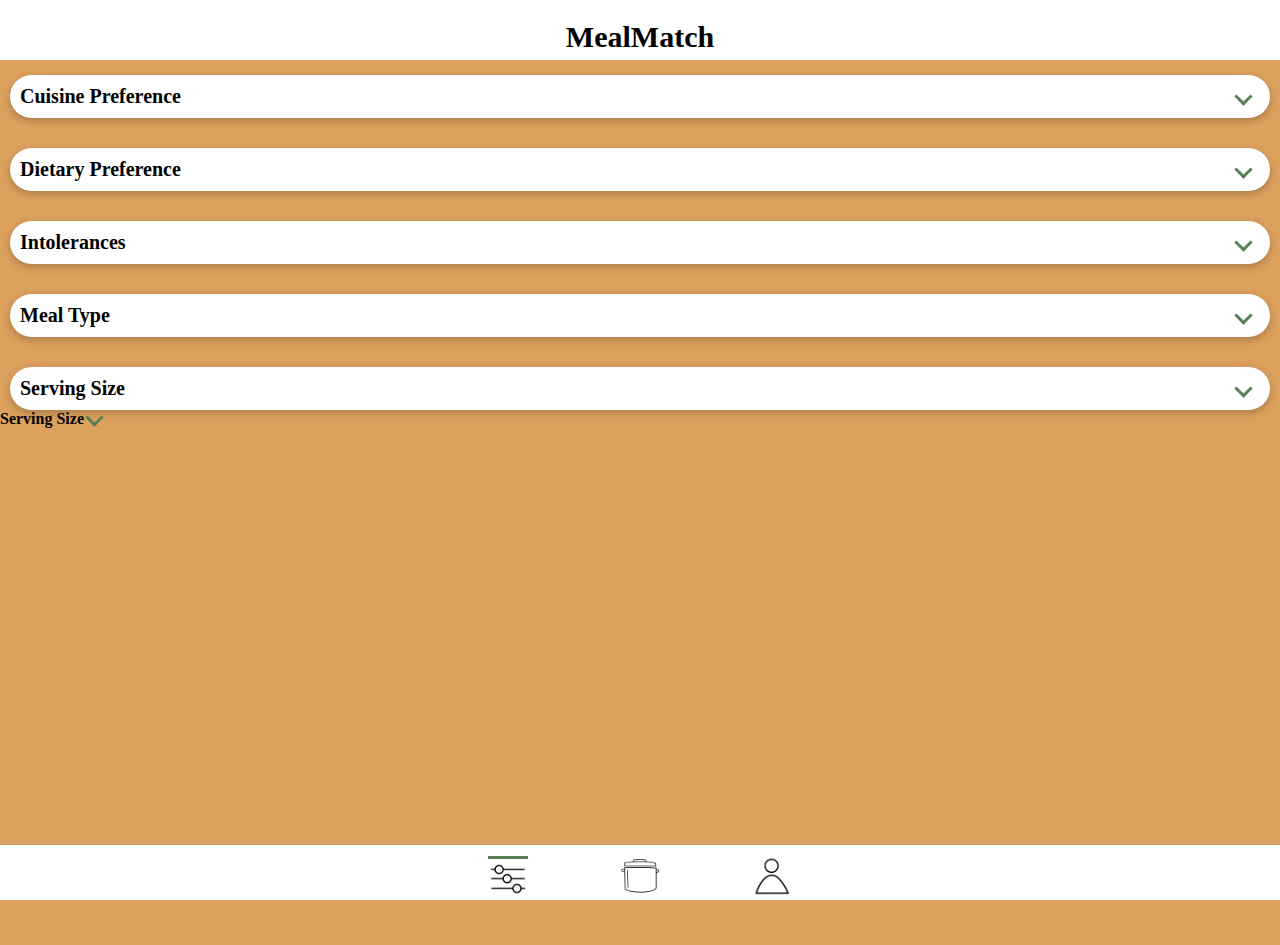
==== index.html @ 29ecc794 "More UI" ====
<!DOCTYPE html>
    <head>
        <meta name="viewport" content="width=device-width, initial-scale=1.0, viewport-fit=cover">
        <meta name="apple-mobile-web-app-capable" content="yes">
        <title>Samuel Keon Linnemann</title>

        <link rel="stylesheet" href="style.css">
        <script src="script.js"></script>

        <link rel="preconnect" href="https://fonts.googleapis.com">
        <link rel="preconnect" href="https://fonts.gstatic.com" crossorigin>
        <link href="https://fonts.googleapis.com/css2?family=Signika+Negative:wght@300..700&display=swap" rel="stylesheet">
    </head>

    <body>
        <div id="main">
            <div id="header">
                <h1>MealMatch</h1>
            </div>
            <div id="preferencePage" class="page">
                <label id="cuisineToggleLabel" class="option">
                    Cuisine Preference
                    <input type="checkbox" id="cuisineToggle" class="toggle">
                    <span class="chevron"></span>
                </label>
                <div id="cusisineOptions" class="cuisine-Dropdown" style="display: none;">
                    <button id="Asian" class="optionSelect" data-selected="false">Asian</button>
                    <button id="American" class="optionSelect" data-selected="false">American</button>
                    <button id="British" class="optionSelect" data-selected="false">British</button>
                    <button id="Chinese" class="optionSelect" data-selected="false">Chinese</button>
                    <button id="European" class="optionSelect" data-selected="false">European</button>
                    <button id="Indian" class="optionSelect" data-selected="false">Indian</button>
                    <button id="Italian" class="optionSelect" data-selected="false">Italian</button>
                    <button id="Japanese" class="optionSelect" data-selected="false">Japanese</button>
                    <button id="Latin American" class="optionSelect" data-selected="false">Latin American</button>
                    <button id="Mexican" class="optionSelect" data-selected="false">Mexican</button>
                    <button id="Southern" class="optionSelect" data-selected="false">Southern</button>
                    <button id="Spanish" class="optionSelect" data-selected="false">Spanish</button>
                    <button id="German" class="optionSelect" data-selected="false">German</button>
                    <button id="French" class="optionSelect" data-selected="false">French</button>
                    <button id="Greek" class="optionSelect" data-selected="false">Greek</button>
                </div>

                <label id="dietaryToggleLabel" class="option">
                    Dietary Preference
                    <input type="checkbox" id="dietaryToggle" class="toggle">
                    <span class="chevron"></span>
                </label>
                <div id="dietaryOptions" class="dietary-Dropdown" style="display: none;">
                    <button id="vegetarian" class="optionSelect" data-selected="false">Vegetarian</button>
                    <button id="vegan" class="optionSelect" data-selected="false">Vegan</button>
                    <button id="Pescetarian" class="optionSelect" data-selected="false">Pescetarian</button>
                    <button id="Paleo" class="optionSelect" data-selected="false">Paleo</button>
                </div>

                <label id="intolerancesToggleLabel" class="option">
                    Intolerances
                    <input type="checkbox" id="intolerancesToggle" class="toggle">
                    <span class="chevron"></span>
                </label>
                <div id="intolerancesOptions" class="intolerances-Dropdown" style="display: none;">
                    <button id="dairy" class="optionSelect" data-selected="false">Dairy</button>
                    <button id="peanut" class="optionSelect" data-selected="false">Peanut</button>
                    <button id="gluten" class="optionSelect" data-selected="false">Gluten</button>
                    <button id="wheat" class="optionSelect" data-selected="false">Wheat</button>
                    <button id="soy" class="optionSelect" data-selected="false">Soy</button>
                    <button id="egg" class="optionSelect" data-selected="false">Egg</button>
                </div>

                <label id="typeToggleLabel" class="option">
                    Meal Type
                    <input type="checkbox" id="typeToggle" class="toggle">
                    <span class="chevron"></span>
                </label>
                <div id="typeOptions" class="type-Dropdown" style="display: none;">
                    <button id="breakfast" class="optionSelect" data-selected="false">Breakfast</button>
                    <button id="mainCourse" class="optionSelect" data-selected="false">Main Course</button>
                    <button id="sideDish" class="optionSelect" data-selected="false">Side Dish</button>
                    <button id="dessert" class="optionSelect" data-selected="false">Dessert</button>
                    <button id="appetizer" class="optionSelect" data-selected="false">Appetizer</button>
                    <button id="fingerFood" class="optionSelect" data-selected="false">Finger Food</button>
                    <button id="soup" class="optionSelect" data-selected="false">Soup</button>
                </div>  
            </div>

            <label id="servingSizeToggleLabel" class="option">
                Serving Size
                <input type="checkbox" id="servingSizeToggle" class="toggle">
                <span class="chevron"></span>
            </label>
            <div id="servingSizeOptions" class="servingSize-Dropdown" style="display: none;">
                <h2>Minimum Serving Size</h2>
                <input type="number" id="minServingSize" class="numberInput" data-selected="false" placeholder="Minimum" min="1" max="8">
                <h2>Maximum Serving Size</h2>
                <input type="number" id="maxServingSize" class="numberInput" placeholder="Maximum" max="8" min="1">
            </div>

            <label id="caloriesToggleLabel" class="option">
                Serving Size
                <input type="checkbox" id="caloriesToggle" class="toggle">
                <span class="chevron"></span>
            </label>
            <div id="servingSizeOptions" class="servingSize-Dropdown" style="display: none;">
                <h2>Minimum Serving Size</h2>
                <input type="number" id="minCalories" class="numberInput" data-selected="false" placeholder="Minimum" min="50" max="800">
                <h2>Maximum Serving Size</h2>
                <input type="number" id="maxCalories" class="numberInput" placeholder="Maximum" max="800" min="50">
            </div>
            

            <div id="suggestionPage" class="page">

            </div>
        </div>

        <div id="pageSelect" class="pageSelection">
            <button id="preferencePageButton" class="pageSelectButton"><img src="assets/bitmap.png"/></button>
            <button id="suggestionPageButton" class="pageSelectButton"><img src="assets/cookIcon.png"></button>
            <button id="profilePageButton" class="pageSelectButton"><img src="assets/profileIcon.png"></button>
        </div>
    </body>
</html>
---- style.css ----
/* Color palette */
#fff
#a3b18a
#3a5a40

body {
    margin: 0;
    font-family: 'Signika Negative', sans-serif;
    background-color: #dda15e;
    height: 100%;
    z-index: 0;
}

html, body {
    height: 100%;
    margin: 0;
    padding: 0;
}

#main {
    background-color: #dda15e;
    margin: 0;
    padding-top: 45px;
    margin-bottom: 90px;
    height: 100%; /* Use full viewport height */
    overflow-y: auto; /* Enable scrolling within the app */
    -webkit-overflow-scrolling: touch; /* Smooth scrolling on iOS */
    display: flex;
    flex-direction: column;

    font-weight: bold;

    z-index: 10;
}

#header {
    height: 50px;
    top: 0;
    left: 0;
    right: 0;
    padding-bottom: 10px;

    position: fixed;
    display: flex;  
    justify-content: center;
    font-size: 15px;
    font-weight: bold;

    background-color: #fff;
}

/* Bottom page selector */

.pageSelection {
    background-color: #fff;
    color: #fff;
    position: fixed;
    display: flex;
    justify-content: center;
    z-index: 1000;
    bottom: 0;
    left: 0;
    right: 0;
    gap: 80px;
    padding: 10px 0;
    height: 35px;
}

.pageSelection button {
    border: none;
    background: none;
}

.pageSelection img {
    width: 40px;;
}

.pageSelection button.active img {
    border-top: 3px solid #588157;
}

/* Cusine styles */

#cuisineToggleLabel {
    display: flex;
    align-items: center;
    cursor: pointer;
    margin-top: 30px;
    margin-left: 10px;
    margin-right: 10px;
    font-size: 20px;
    background-color: #fff;

    padding: 10px;
    border-radius: 2cap;
    box-shadow: rgba(0, 0, 0, 0.24) 0px 3px 8px;
}

#cusisineOptions {
    margin: 10px 10px 0 10px;
    background-color: #fff;
    padding-bottom: 30px;
    border-radius: 2cap;
    box-shadow: rgba(0, 0, 0, 0.24) 0px 3px 8px;
}

/* Dietary styles */

#dietaryToggleLabel {
    display: flex;
    align-items: center;
    cursor: pointer;
    margin-top: 30px;
    margin-left: 10px;
    margin-right: 10px;
    font-size: 20px;

    padding: 10px;
    background-color: #fff;
    border-radius: 2cap;
    box-shadow: rgba(0, 0, 0, 0.24) 0px 3px 8px;
}

#dietaryOptions {
    margin: 10px 10px 0 10px;
    background-color: #fff;
    padding-bottom: 30px;
    border-radius: 2cap;
    box-shadow: rgba(0, 0, 0, 0.24) 0px 3px 8px;
}

/* Intolerance styles */

#intolerancesToggleLabel {
    display: flex;
    align-items: center;
    cursor: pointer;
    margin-top: 30px;
    margin-left: 10px;
    margin-right: 10px;
    font-size: 20px;

    padding: 10px;
    background-color: #fff;
    border-radius: 2cap;
    box-shadow: rgba(0, 0, 0, 0.24) 0px 3px 8px;
}

#intolerancesOptions {
    margin: 10px 10px 0 10px;
    background-color: #fff;
    padding-bottom: 30px;
    border-radius: 2cap;
    box-shadow: rgba(0, 0, 0, 0.24) 0px 3px 8px;
}

/* Type styles */

#typeToggleLabel {
    display: flex;
    align-items: center;
    cursor: pointer;
    margin-top: 30px;
    margin-left: 10px;
    margin-right: 10px;
    font-size: 20px;

    padding: 10px;
    background-color: #fff;
    border-radius: 2cap;
    box-shadow: rgba(0, 0, 0, 0.24) 0px 3px 8px;
}

#typeOptions {
    margin: 10px 10px 0 10px;
    background-color: #fff;
    padding-bottom: 30px;
    border-radius: 2cap;
    box-shadow: rgba(0, 0, 0, 0.24) 0px 3px 8px;
}

/* Serving Size styles */
#servingSizeToggleLabel {
    display: flex;
    align-items: center;
    cursor: pointer;
    margin-top: 30px;
    margin-left: 10px;
    margin-right: 10px;
    font-size: 20px;

    padding: 10px;
    background-color: #fff;
    border-radius: 2cap;
    box-shadow: rgba(0, 0, 0, 0.24) 0px 3px 8px;
}

#servingSizeOptions {
    margin: 10px 10px 0 10px;
    background-color: #fff;
    padding-bottom: 30px;
    border-radius: 2cap;
    box-shadow: rgba(0, 0, 0, 0.24) 0px 3px 8px;
}

#servingSizeOptions h2 {
    font-size: 20px;
    margin-left: 10px;
}

/*  selection styles */

.optionSelect {
    margin-top: 30px;
    margin-left: 10px;
    margin-right: 10px;

    border-radius: 2cap;
    border: none;
    background-color: #fff;
    color: #000;

    box-shadow: rgba(0, 0, 0, 0.24) 0px 3px 8px;

    padding: 10px;
    min-width:60px;
}

.optionSelect[data-selected="true"] {
    background-color: #588157;
    color: white;
    border-color: white;
}

/* Toggle Style */

.toggle {
    display: none;
}

.chevron {
    display: inline-block;
    width: 10px;
    height: 10px;
    border: solid #588157;
    border-width: 0 3px 3px 0;
    transform: rotate(45deg);
    transition: transform 0.3s ease-in-out;
    margin-left: auto;
    margin-right: 10px;
}

.toggle:checked + .chevron {
    transform: rotate(405deg); /* 360 + 45 degrees */
}

.numberInput {
    background-color: #588157;
    color: #fff;
    border-radius: 2cap;
    box-shadow: rgba(0, 0, 0, 0.24) 0px 3px 8px;
    padding: 6px;
    border: none;
    margin-left: 15px;
    width: 50px;
    
    font-size: 15px;
    font-weight: bold;
}

@keyframes fadeDown {
    from {
        opacity: 0;
        transform: translateY(-10px);
    }
    to {
        opacity: 1;
        transform: translateY(0);
    }
}

@keyframes fadeUp {
    from {
        opacity: 1;
        transform: translateY(0);
    }
    to {
        opacity: 0;
        transform: translateY(-10px);
    }
}

.cuisine-Dropdown, .dietary-Dropdown, .intolerances-Dropdown {
    animation: fadeDown 0.8s ease-out;
}

.cuisine-Dropdown.hidden, .dietary-Dropdown.hidden, .intolerances-Dropdown.hidden {
    animation: fadeUp 0.8s ease-out;
}
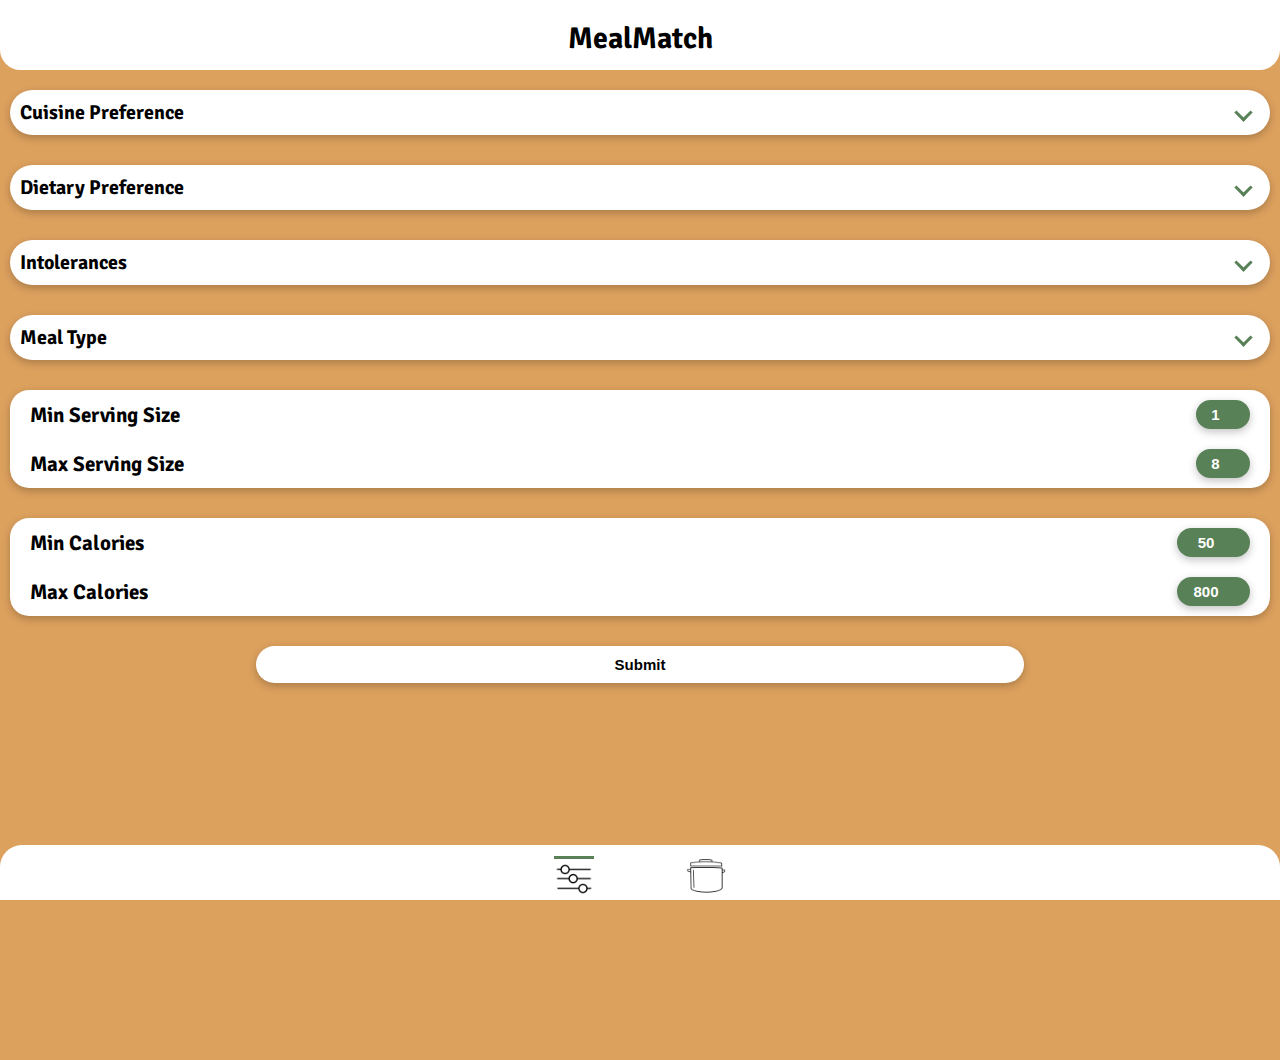
==== commit a3cba73a: "completed app" ====
--- a/index.html
+++ b/index.html
@@ -1,122 +1,112 @@
 <!DOCTYPE html>
-    <head>
-        <meta name="viewport" content="width=device-width, initial-scale=1.0, viewport-fit=cover">
-        <meta name="apple-mobile-web-app-capable" content="yes">
-        <title>Samuel Keon Linnemann</title>
+<html lang="en">
+<head>
+  <meta name="viewport" content="width=device-width, initial-scale=1.0, viewport-fit=cover">
+  <meta name="apple-mobile-web-app-capable" content="yes">
+  <title>Recipes</title>
 
-        <link rel="stylesheet" href="style.css">
-        <script src="script.js"></script>
+  <!-- Use defer so the DOM is ready for JS -->
+  <script src="spoon.js" defer></script>
+  <link rel="preconnect" href="https://fonts.googleapis.com">
+  <link rel="preconnect" href="https://fonts.gstatic.com" crossorigin>
+  <link href="https://fonts.googleapis.com/css2?family=Signika+Negative:wght@300..700&display=swap" rel="stylesheet">
+  <link rel="stylesheet" href="styles.css">
+  <link rel="stylesheet" href="recipeList.css">
+</head>
+<body>
+  <header id="header">
+    <h1>MealMatch</h1>
+  </header>
+  <main id="main">
+    <section id="preferencePage" class="page">
+      <label id="cuisineToggleLabel" class="option">
+        Cuisine Preference
+        <input type="checkbox" id="cuisineToggle" class="toggle">
+        <span class="chevron"></span>
+      </label>
+      <div id="cuisineOptions" class="cuisine-Dropdown hidden">
+        <!-- Updated cuisine buttons without inline onclick -->
+        <button id="asianButton" class="cuisineOption" data-selected="false">Asian</button>
+        <button id="americanButton" class="cuisineOption" data-selected="false">American</button>
+        <button id="europeanButton" class="cuisineOption" data-selected="false">European</button>
+        <button id="italianButton" class="cuisineOption" data-selected="false">Italian</button>
+        <button id="mexicanButton" class="cuisineOption" data-selected="false">Mexican</button>
+        <button id="southernButton" class="cuisineOption" data-selected="false">Southern</button>
+      </div>
 
-        <link rel="preconnect" href="https://fonts.googleapis.com">
-        <link rel="preconnect" href="https://fonts.gstatic.com" crossorigin>
-        <link href="https://fonts.googleapis.com/css2?family=Signika+Negative:wght@300..700&display=swap" rel="stylesheet">
-    </head>
+      <label id="dietaryToggleLabel" class="option">
+        Dietary Preference
+        <input type="checkbox" id="dietaryToggle" class="toggle">
+        <span class="chevron"></span>
+      </label>
+      <div id="dietaryOptions" class="dietary-Dropdown hidden">
+        <button id="vegetarianButton" class="optionSelect" data-selected="false">Vegetarian</button>
+        <button id="veganButton" class="optionSelect" data-selected="false">Vegan</button>
+        <button id="pescetarianButton" class="optionSelect" data-selected="false">Pescetarian</button>
+        <button id="paleoButton" class="optionSelect" data-selected="false">Paleo</button>
+      </div>
 
-    <body>
-        <div id="main">
-            <div id="header">
-                <h1>MealMatch</h1>
-            </div>
-            <div id="preferencePage" class="page">
-                <label id="cuisineToggleLabel" class="option">
-                    Cuisine Preference
-                    <input type="checkbox" id="cuisineToggle" class="toggle">
-                    <span class="chevron"></span>
-                </label>
-                <div id="cusisineOptions" class="cuisine-Dropdown" style="display: none;">
-                    <button id="Asian" class="optionSelect" data-selected="false">Asian</button>
-                    <button id="American" class="optionSelect" data-selected="false">American</button>
-                    <button id="British" class="optionSelect" data-selected="false">British</button>
-                    <button id="Chinese" class="optionSelect" data-selected="false">Chinese</button>
-                    <button id="European" class="optionSelect" data-selected="false">European</button>
-                    <button id="Indian" class="optionSelect" data-selected="false">Indian</button>
-                    <button id="Italian" class="optionSelect" data-selected="false">Italian</button>
-                    <button id="Japanese" class="optionSelect" data-selected="false">Japanese</button>
-                    <button id="Latin American" class="optionSelect" data-selected="false">Latin American</button>
-                    <button id="Mexican" class="optionSelect" data-selected="false">Mexican</button>
-                    <button id="Southern" class="optionSelect" data-selected="false">Southern</button>
-                    <button id="Spanish" class="optionSelect" data-selected="false">Spanish</button>
-                    <button id="German" class="optionSelect" data-selected="false">German</button>
-                    <button id="French" class="optionSelect" data-selected="false">French</button>
-                    <button id="Greek" class="optionSelect" data-selected="false">Greek</button>
-                </div>
+      <label id="intolerancesToggleLabel" class="option">
+        Intolerances
+        <input type="checkbox" id="intolerancesToggle" class="toggle">
+        <span class="chevron"></span>
+      </label>
+      <div id="intolerancesOptions" class="intolerances-Dropdown hidden">
+        <button id="dairyButton" class="optionSelect" data-selected="false">Dairy</button>
+        <button id="peanutButton" class="optionSelect" data-selected="false">Peanut</button>
+        <button id="glutenButton" class="optionSelect" data-selected="false">Gluten</button>
+        <button id="wheatButton" class="optionSelect" data-selected="false">Wheat</button>
+        <button id="soyButton" class="optionSelect" data-selected="false">Soy</button>
+        <button id="eggButton" class="optionSelect" data-selected="false">Egg</button>
+      </div>
 
-                <label id="dietaryToggleLabel" class="option">
-                    Dietary Preference
-                    <input type="checkbox" id="dietaryToggle" class="toggle">
-                    <span class="chevron"></span>
-                </label>
-                <div id="dietaryOptions" class="dietary-Dropdown" style="display: none;">
-                    <button id="vegetarian" class="optionSelect" data-selected="false">Vegetarian</button>
-                    <button id="vegan" class="optionSelect" data-selected="false">Vegan</button>
-                    <button id="Pescetarian" class="optionSelect" data-selected="false">Pescetarian</button>
-                    <button id="Paleo" class="optionSelect" data-selected="false">Paleo</button>
-                </div>
+      <label id="typeToggleLabel" class="option">
+        Meal Type
+        <input type="checkbox" id="typeToggle" class="toggle">
+        <span class="chevron"></span>
+      </label>
+      <div id="typeOptions" class="type-Dropdown hidden">
+        <button id="breakfastButton" class="optionSelect" data-selected="false">Breakfast</button>
+        <button id="maincourseButton" class="optionSelect" data-selected="false">Main Course</button>
+        <button id="sidedishButton" class="optionSelect" data-selected="false">Side Dish</button>
+        <button id="dessertButton" class="optionSelect" data-selected="false">Dessert</button>
+        <button id="appetizerButton" class="optionSelect" data-selected="false">Appetizer</button>
+        <button id="soupButton" class="optionSelect" data-selected="false">Soup</button>
+      </div>
 
-                <label id="intolerancesToggleLabel" class="option">
-                    Intolerances
-                    <input type="checkbox" id="intolerancesToggle" class="toggle">
-                    <span class="chevron"></span>
-                </label>
-                <div id="intolerancesOptions" class="intolerances-Dropdown" style="display: none;">
-                    <button id="dairy" class="optionSelect" data-selected="false">Dairy</button>
-                    <button id="peanut" class="optionSelect" data-selected="false">Peanut</button>
-                    <button id="gluten" class="optionSelect" data-selected="false">Gluten</button>
-                    <button id="wheat" class="optionSelect" data-selected="false">Wheat</button>
-                    <button id="soy" class="optionSelect" data-selected="false">Soy</button>
-                    <button id="egg" class="optionSelect" data-selected="false">Egg</button>
-                </div>
+      <div id="servingSize">
+        <div class="servingSizeInput">
+          <h2>Min Serving Size</h2>
+          <input type="number" id="minServingSize" class="textInput" name="minServingSize" min="1" max="8" value="1">
+        </div>
+        <div class="servingSizeInput">
+          <h2>Max Serving Size</h2>
+          <input type="number" id="maxServingSize" class="textInput" name="maxServingSize" min="1" max="8" value="8">
+        </div>
+      </div>
 
-                <label id="typeToggleLabel" class="option">
-                    Meal Type
-                    <input type="checkbox" id="typeToggle" class="toggle">
-                    <span class="chevron"></span>
-                </label>
-                <div id="typeOptions" class="type-Dropdown" style="display: none;">
-                    <button id="breakfast" class="optionSelect" data-selected="false">Breakfast</button>
-                    <button id="mainCourse" class="optionSelect" data-selected="false">Main Course</button>
-                    <button id="sideDish" class="optionSelect" data-selected="false">Side Dish</button>
-                    <button id="dessert" class="optionSelect" data-selected="false">Dessert</button>
-                    <button id="appetizer" class="optionSelect" data-selected="false">Appetizer</button>
-                    <button id="fingerFood" class="optionSelect" data-selected="false">Finger Food</button>
-                    <button id="soup" class="optionSelect" data-selected="false">Soup</button>
-                </div>  
-            </div>
+      <div id="calorieRange">
+        <div class="calorieInput">
+          <h2>Min Calories</h2>
+          <input type="number" id="minCalories" class="textInput" name="minCalories" min="50" max="800" value="50">
+        </div>
+        <div class="calorieInput">
+          <h2>Max Calories</h2>
+          <input type="number" id="maxCalories" class="textInput" name="maxCalories" min="50" max="800" value="800">
+        </div>
+      </div>
 
-            <label id="servingSizeToggleLabel" class="option">
-                Serving Size
-                <input type="checkbox" id="servingSizeToggle" class="toggle">
-                <span class="chevron"></span>
-            </label>
-            <div id="servingSizeOptions" class="servingSize-Dropdown" style="display: none;">
-                <h2>Minimum Serving Size</h2>
-                <input type="number" id="minServingSize" class="numberInput" data-selected="false" placeholder="Minimum" min="1" max="8">
-                <h2>Maximum Serving Size</h2>
-                <input type="number" id="maxServingSize" class="numberInput" placeholder="Maximum" max="8" min="1">
-            </div>
+      <button id="submitButton" class="submit">Submit</button>
+    </section>
 
-            <label id="caloriesToggleLabel" class="option">
-                Serving Size
-                <input type="checkbox" id="caloriesToggle" class="toggle">
-                <span class="chevron"></span>
-            </label>
-            <div id="servingSizeOptions" class="servingSize-Dropdown" style="display: none;">
-                <h2>Minimum Serving Size</h2>
-                <input type="number" id="minCalories" class="numberInput" data-selected="false" placeholder="Minimum" min="50" max="800">
-                <h2>Maximum Serving Size</h2>
-                <input type="number" id="maxCalories" class="numberInput" placeholder="Maximum" max="800" min="50">
-            </div>
-            
+    <section id="suggestionPage" class="page">
+      <!-- Fetched recipes will appear here -->
+    </section>
+  </main>
 
-            <div id="suggestionPage" class="page">
-
-            </div>
-        </div>
-
-        <div id="pageSelect" class="pageSelection">
-            <button id="preferencePageButton" class="pageSelectButton"><img src="assets/bitmap.png"/></button>
-            <button id="suggestionPageButton" class="pageSelectButton"><img src="assets/cookIcon.png"></button>
-            <button id="profilePageButton" class="pageSelectButton"><img src="assets/profileIcon.png"></button>
-        </div>
-    </body>
+  <nav id="pageSelect" class="pageSelection">
+    <button id="preferencePageButton" class="pageSelectButton"><img src="assets/bitmap.png" alt="Preferences"/></button>
+    <button id="suggestionPageButton" class="pageSelectButton"><img src="assets/cookIcon.png" alt="Suggestions"/></button>
+  </nav>
+</body>
 </html>--- a/styles.css
+++ b/styles.css
@@ -0,0 +1,425 @@
+/* Color palette */
+#fff
+#a3b18a
+#3a5a40
+
+/* Hide arrows for all browsers */
+input[type="number"]::-webkit-inner-spin-button,
+input[type="number"]::-webkit-outer-spin-button {
+  -webkit-appearance: none;
+  margin: 0;
+}
+
+/* For Firefox */
+input[type="number"] {
+  -moz-appearance: textfield;
+}
+
+body {
+    margin: 0;
+    font-family: 'Signika Negative', sans-serif !important; 
+    background-color: #dda15e;
+    height: 100%;
+    z-index: 0;
+}
+
+html, body {
+    height: 100%;
+    margin: 0;
+    padding: 0;
+}
+
+#main {
+    background-color: #dda15e;
+    margin: 0;
+    padding-top: 60px;
+    padding-bottom: 100px;
+    height: 100%; /* Use full viewport height */
+    overflow-y: auto; /* Enable scrolling within the app */
+    -webkit-overflow-scrolling: touch; /* Smooth scrolling on iOS */
+    display: flex;
+    flex-direction: column;
+
+    font-weight: bold;
+
+    z-index: 10;
+}
+
+#header {
+    height: 50px;
+    top: 0;
+    left: 0;
+    right: 0;
+    padding-bottom: 20px;
+
+    border-bottom-left-radius: 2cap;
+    border-bottom-right-radius: 2cap;
+
+    position: fixed;
+    display: flex;  
+    justify-content: center;
+    font-size: 15px;
+    font-weight: bold;
+
+    background-color: #fff;
+
+    z-index: 1000;
+}
+
+/* Bottom page selector */
+
+.pageSelection {
+    background-color: #fff;
+    color: #fff;
+    position: fixed;
+    display: flex;
+    justify-content: center;
+    z-index: 1000;
+    bottom: 0;
+    left: 0;
+    right: 0;
+    gap: 80px;
+    padding: 10px 0;
+    height: 35px;
+
+    border-top-right-radius: 2cap;
+    border-top-left-radius: 2cap;
+}
+
+.pageSelection button {
+    border: none;
+    background: none;
+}
+
+.pageSelection img {
+    width: 40px;;
+}
+
+.pageSelection button.active img {
+    border-top: 3px solid #588157;
+}
+
+/* Cusine styles */
+
+#cuisineToggleLabel {
+    display: flex;
+    align-items: center;
+    cursor: pointer;
+    margin-top: 30px;
+    margin-left: 10px;
+    margin-right: 10px;
+    font-size: 20px;
+    background-color: #fff;
+
+    padding: 10px;
+    border-radius: 2cap;
+    box-shadow: rgba(0, 0, 0, 0.24) 0px 3px 8px;
+}
+
+#cuisineOptions {
+    margin: 10px 10px 0 10px;
+    background-color: #fff;
+    padding-bottom: 30px;
+    border-radius: 2cap;
+    box-shadow: rgba(0, 0, 0, 0.24) 0px 3px 8px;
+}
+
+/* Dietary styles */
+
+#dietaryToggleLabel {
+    display: flex;
+    align-items: center;
+    cursor: pointer;
+    margin-top: 30px;
+    margin-left: 10px;
+    margin-right: 10px;
+    font-size: 20px;
+
+    padding: 10px;
+    background-color: #fff;
+    border-radius: 2cap;
+    box-shadow: rgba(0, 0, 0, 0.24) 0px 3px 8px;
+}
+
+#dietaryOptions {
+    margin: 10px 10px 0 10px;
+    background-color: #fff;
+    padding-bottom: 30px;
+    border-radius: 2cap;
+    box-shadow: rgba(0, 0, 0, 0.24) 0px 3px 8px;
+}
+
+/* Intolerance styles */
+
+#intolerancesToggleLabel {
+    display: flex;
+    align-items: center;
+    cursor: pointer;
+    margin-top: 30px;
+    margin-left: 10px;
+    margin-right: 10px;
+    font-size: 20px;
+
+    padding: 10px;
+    background-color: #fff;
+    border-radius: 2cap;
+    box-shadow: rgba(0, 0, 0, 0.24) 0px 3px 8px;
+}
+
+#intolerancesOptions {
+    margin: 10px 10px 0 10px;
+    background-color: #fff;
+    padding-bottom: 30px;
+    border-radius: 2cap;
+    box-shadow: rgba(0, 0, 0, 0.24) 0px 3px 8px;
+}
+
+/* Type styles */
+
+#typeToggleLabel {
+    display: flex;
+    align-items: center;
+    cursor: pointer;
+    margin-top: 30px;
+    margin-left: 10px;
+    margin-right: 10px;
+    font-size: 20px;
+
+    padding: 10px;
+    background-color: #fff;
+    border-radius: 2cap;
+    box-shadow: rgba(0, 0, 0, 0.24) 0px 3px 8px;
+}
+
+#typeOptions {
+    margin: 10px 10px 0 10px;
+    background-color: #fff;
+    padding-bottom: 30px;
+    border-radius: 2cap;
+    box-shadow: rgba(0, 0, 0, 0.24) 0px 3px 8px;
+}
+
+/* Serving Size styles */
+#servingSize {
+    display: flex;
+    flex-direction: column;
+    margin-top: 30px;
+    margin-left: 10px;
+    margin-right: 10px;
+    font-size: 14px;
+    padding-left: 10px;
+    background-color: #fff;
+    border-radius: 2cap;
+    box-shadow: rgba(0, 0, 0, 0.24) 0px 3px 8px;
+}
+
+.servingSizeInput {
+    display: flex;
+    align-items: center;
+    justify-content: space-between;
+    margin: 10px;
+}
+
+.servingSizeInput h2 {
+    margin: 0; 
+    flex: 1;
+}
+
+.servingSizeInput input {
+    flex: 0;
+    margin-left: 10px;
+}
+
+/* Calorie Count styles */
+#calorieRange {
+    display: flex;
+    flex-direction: column;
+    margin-top: 30px;
+    margin-left: 10px;
+    margin-right: 10px;
+    font-size: 14px;
+    padding-left: 10px;
+    background-color: #fff;
+    border-radius: 2cap;
+    box-shadow: rgba(0, 0, 0, 0.24) 0px 3px 8px;
+}
+
+.calorieInput {
+    display: flex;
+    align-items: center;
+    justify-content: space-between;
+    margin: 10px;
+}
+
+.calorieInput h2 {
+    margin: 0; 
+    flex: 1;
+}
+
+.calorieInput input {
+    flex: 0;
+    margin-left: 10px;
+}
+
+/* Calorie styles */
+#calorieCount {
+    display: flex;
+    flex-direction: column;
+    cursor: pointer;
+    margin-top: 30px;
+    margin-left: 10px;
+    margin-right: 10px;
+    font-size: 15px;
+
+    padding-left: 10px;
+    background-color: #fff;
+    border-radius: 2cap;
+    box-shadow: rgba(0, 0, 0, 0.24) 0px 3px 8px;
+}
+
+#calorieInput {
+    display: flex;
+    align-items: center;
+    justify-content: center;
+}
+
+/*  selection styles */
+
+.submit {
+    background-color: #FFF;
+    color: #000;
+    border-radius: 2cap;
+    box-shadow: rgba(0, 0, 0, 0.24) 0px 3px 8px;
+    padding: 10px;
+    border: none;
+    display: block;
+    margin-top: 30px;
+    margin-left: auto;
+    margin-right: auto;
+    min-width: 60%;
+    text-align: center;
+    
+    
+    font-size: 15px;
+    font-weight: bold;
+}
+
+.optionSelect {
+    margin-top: 30px;
+    margin-left: 10px;
+    margin-right: 10px;
+
+    border-radius: 2cap;
+    border: none;
+    background-color: #fff;
+    color: #000;
+
+    box-shadow: rgba(0, 0, 0, 0.24) 0px 3px 8px;
+
+    padding: 10px;
+    min-width:60px;
+}
+
+.optionSelect[data-selected="true"] {
+    background-color: #588157;
+    color: white;
+    border-color: white;
+}
+
+.cuisineOption {
+    margin-top: 30px;
+    margin-left: 10px;
+    margin-right: 10px;
+
+    border-radius: 2cap;
+    border: none;
+    background-color: #fff;
+    color: #000;
+
+    box-shadow: rgba(0, 0, 0, 0.24) 0px 3px 8px;
+
+    padding: 10px;
+    min-width:60px;
+}
+
+.cuisineOption[data-selected="true"] {
+    background-color: #588157;
+    color: white;
+    border-color: white;
+}
+
+.cuisineOption[data-selected="false"] {
+    background-color: #fff;
+    color: #000;
+}
+
+/* Toggle Style */
+
+.toggle {
+    display: none;
+}
+
+.chevron {
+    display: inline-block;
+    width: 10px;
+    height: 10px;
+    border: solid #588157;
+    border-width: 0 3px 3px 0;
+    transform: rotate(45deg);
+    transition: transform 0.3s ease-in-out;
+    margin-left: auto;
+    margin-right: 10px;
+}
+
+.toggle:checked + .chevron {
+    transform: rotate(405deg); /* 360 + 45 degrees */
+}
+
+.textInput {
+    background-color: #588157;
+    color: #fff;
+    border-radius: 2cap;
+    box-shadow: rgba(0, 0, 0, 0.24) 0px 3px 8px;
+    padding: 6px;
+    border: none;
+    display: inline-block;
+    margin-left: auto;
+    margin-right: 10px;
+    
+    font-size: 15px;
+    font-weight: bold;
+    text-align: center;
+}
+.recipeCard {
+    background-color: #fff;
+}
+
+@keyframes fadeDown {
+    from {
+        opacity: 0;
+        transform: translateY(-10px);
+    }
+    to {
+        opacity: 1;
+        transform: translateY(0);
+    }
+}
+
+@keyframes fadeUp {
+    from {
+        opacity: 1;
+        transform: translateY(0);
+    }
+    to {
+        opacity: 0;
+        transform: translateY(-10px);
+    }
+}
+
+.cuisine-Dropdown, .dietary-Dropdown, .intolerances-Dropdown {
+    animation: fadeDown 0.8s ease-out;
+}
+
+.cuisine-Dropdown.hidden, .dietary-Dropdown.hidden, .intolerances-Dropdown.hidden {
+    animation: fadeUp 0.8s ease-out;
+}--- a/recipeList.css
+++ b/recipeList.css
@@ -0,0 +1,57 @@
+/* Recipe card container */
+.recipeCard {
+    border-radius: 2cap;
+    box-shadow: rgba(0, 0, 0, 0.24) 0px 3px 8px;
+    overflow: hidden;
+    margin: 15px;
+    padding-bottom: 20px;
+    background-color: #fff;
+    transition: transform 0.2s ease, box-shadow 0.2s ease;
+}
+
+/* Recipe image */
+.recipeCard img {
+    width: 100%;
+    height: auto;
+    display: block;
+}
+
+/* Recipe title */
+.recipeCard h2 {
+    font-size: 20px;
+    margin: 16px;
+    color: #000;
+    text-align: center;
+}
+
+.recipeCard h2 a {
+    text-decoration: none;
+    color: inherit;
+}
+
+.recipeCard h2:hover {
+    color: #588157;
+}
+
+/* Recipe info (time, servings, tags) */
+.recipeInfo {
+    font-size: 0.9rem;
+    color: #dda15e;
+    margin: 8px 16px;
+}
+
+.recipeInfo span {
+    display: inline-block;
+    padding: 5px 10px;
+    margin: 5px 0;
+    border-radius: 2cap;
+    background-color: #588157;
+    color: #fff;
+}
+
+/* Ready in styling */
+.recipeCard p {
+    font-size: 15px;
+    color: #000;
+    margin-left: 10px;
+}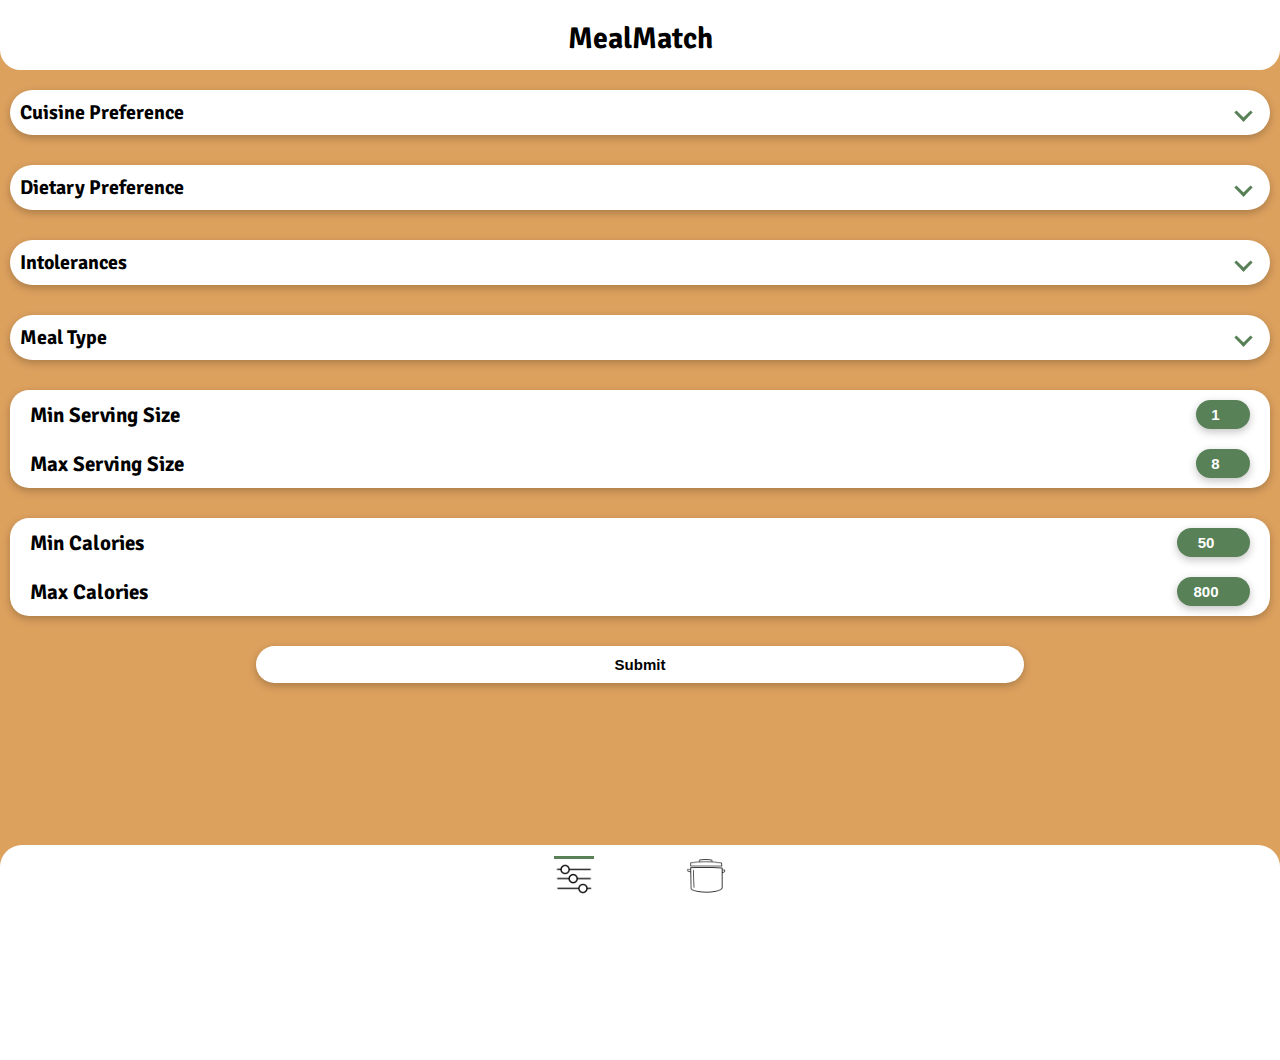
==== commit daf06fd6: "7" ====
--- a/index.html
+++ b/index.html
@@ -3,6 +3,8 @@
 <head>
   <meta name="viewport" content="width=device-width, initial-scale=1.0, viewport-fit=cover">
   <meta name="apple-mobile-web-app-capable" content="yes">
+  <meta name="mobile-web-app-capable" content="yes">
+  <meta name="apple-mobile-web-app-status-bar-style" content="black-translucent">
   <title>Recipes</title>
 
   <!-- Use defer so the DOM is ready for JS -->
--- a/styles.css
+++ b/styles.css
@@ -15,10 +15,14 @@
   -moz-appearance: textfield;
 }
 
+#suggestionPage {
+    padding-top: 60px;
+}
+
 body {
     margin: 0;
     font-family: 'Signika Negative', sans-serif !important; 
-    background-color: #dda15e;
+    background-color: #fff;
     height: 100%;
     z-index: 0;
 }
@@ -27,6 +31,7 @@
     height: 100%;
     margin: 0;
     padding: 0;
+    overflow: hidden; /* Prevent scrolling outside the app */
 }
 
 #main {
@@ -34,7 +39,7 @@
     margin: 0;
     padding-top: 60px;
     padding-bottom: 100px;
-    height: 100%; /* Use full viewport height */
+    height: 100vh; /* Full viewport height */
     overflow-y: auto; /* Enable scrolling within the app */
     -webkit-overflow-scrolling: touch; /* Smooth scrolling on iOS */
     display: flex;
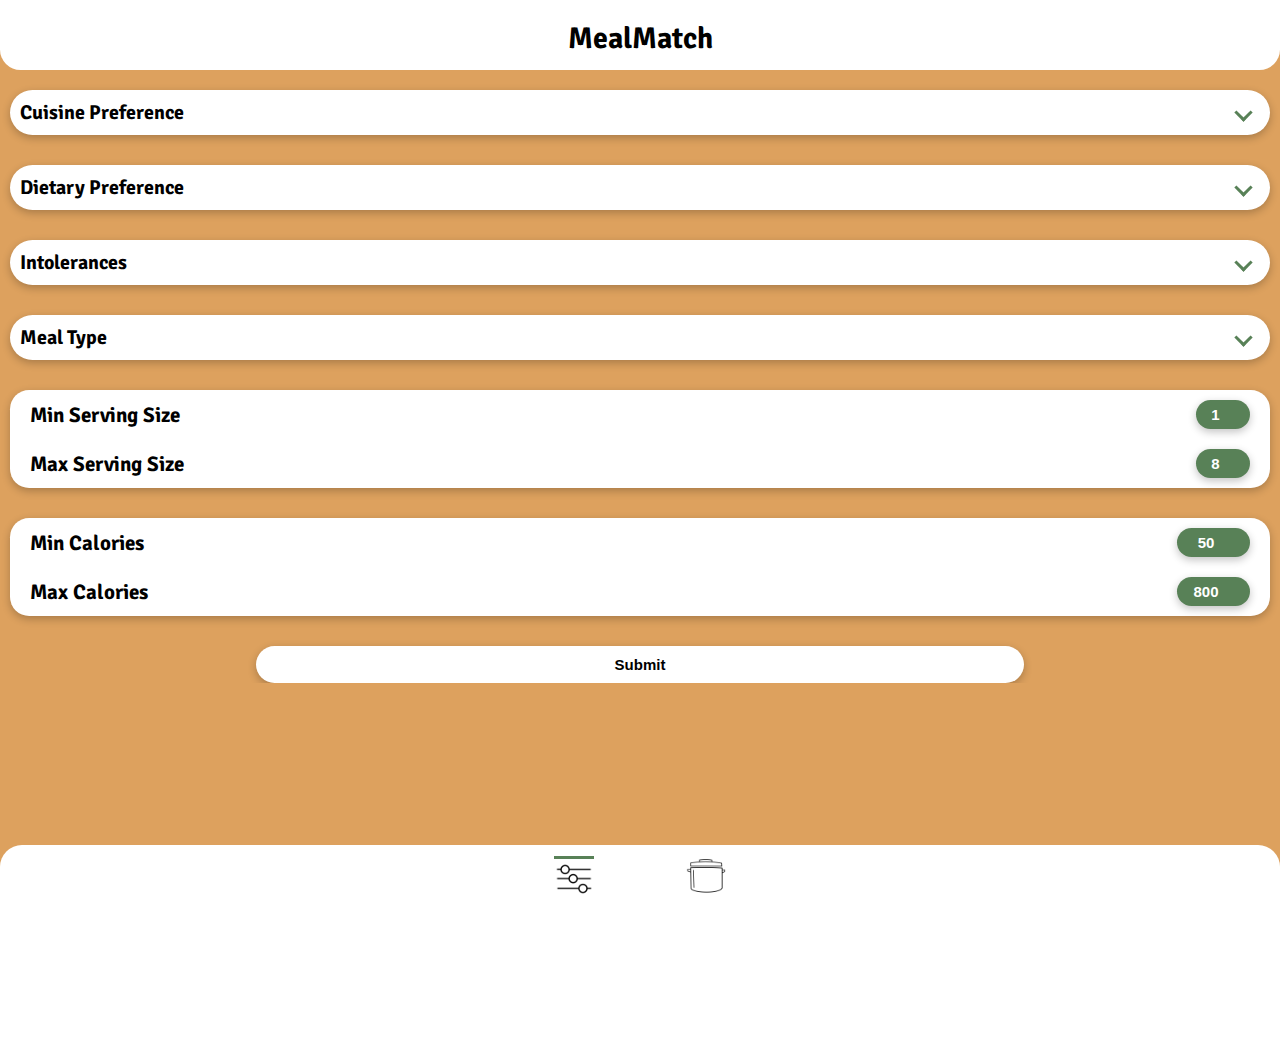
==== commit 9e707125: "78" ====
--- a/index.html
+++ b/index.html
@@ -4,7 +4,6 @@
   <meta name="viewport" content="width=device-width, initial-scale=1.0, viewport-fit=cover">
   <meta name="apple-mobile-web-app-capable" content="yes">
   <meta name="mobile-web-app-capable" content="yes">
-  <meta name="apple-mobile-web-app-status-bar-style" content="black-translucent">
   <title>Recipes</title>
 
   <!-- Use defer so the DOM is ready for JS -->
--- a/styles.css
+++ b/styles.css
@@ -29,9 +29,14 @@
 
 html, body {
     height: 100%;
+    overflow-y: auto;
     margin: 0;
     padding: 0;
-    overflow: hidden; /* Prevent scrolling outside the app */
+}
+
+.page {
+    overflow-y: auto;
+    max-height: 100vh;
 }
 
 #main {
